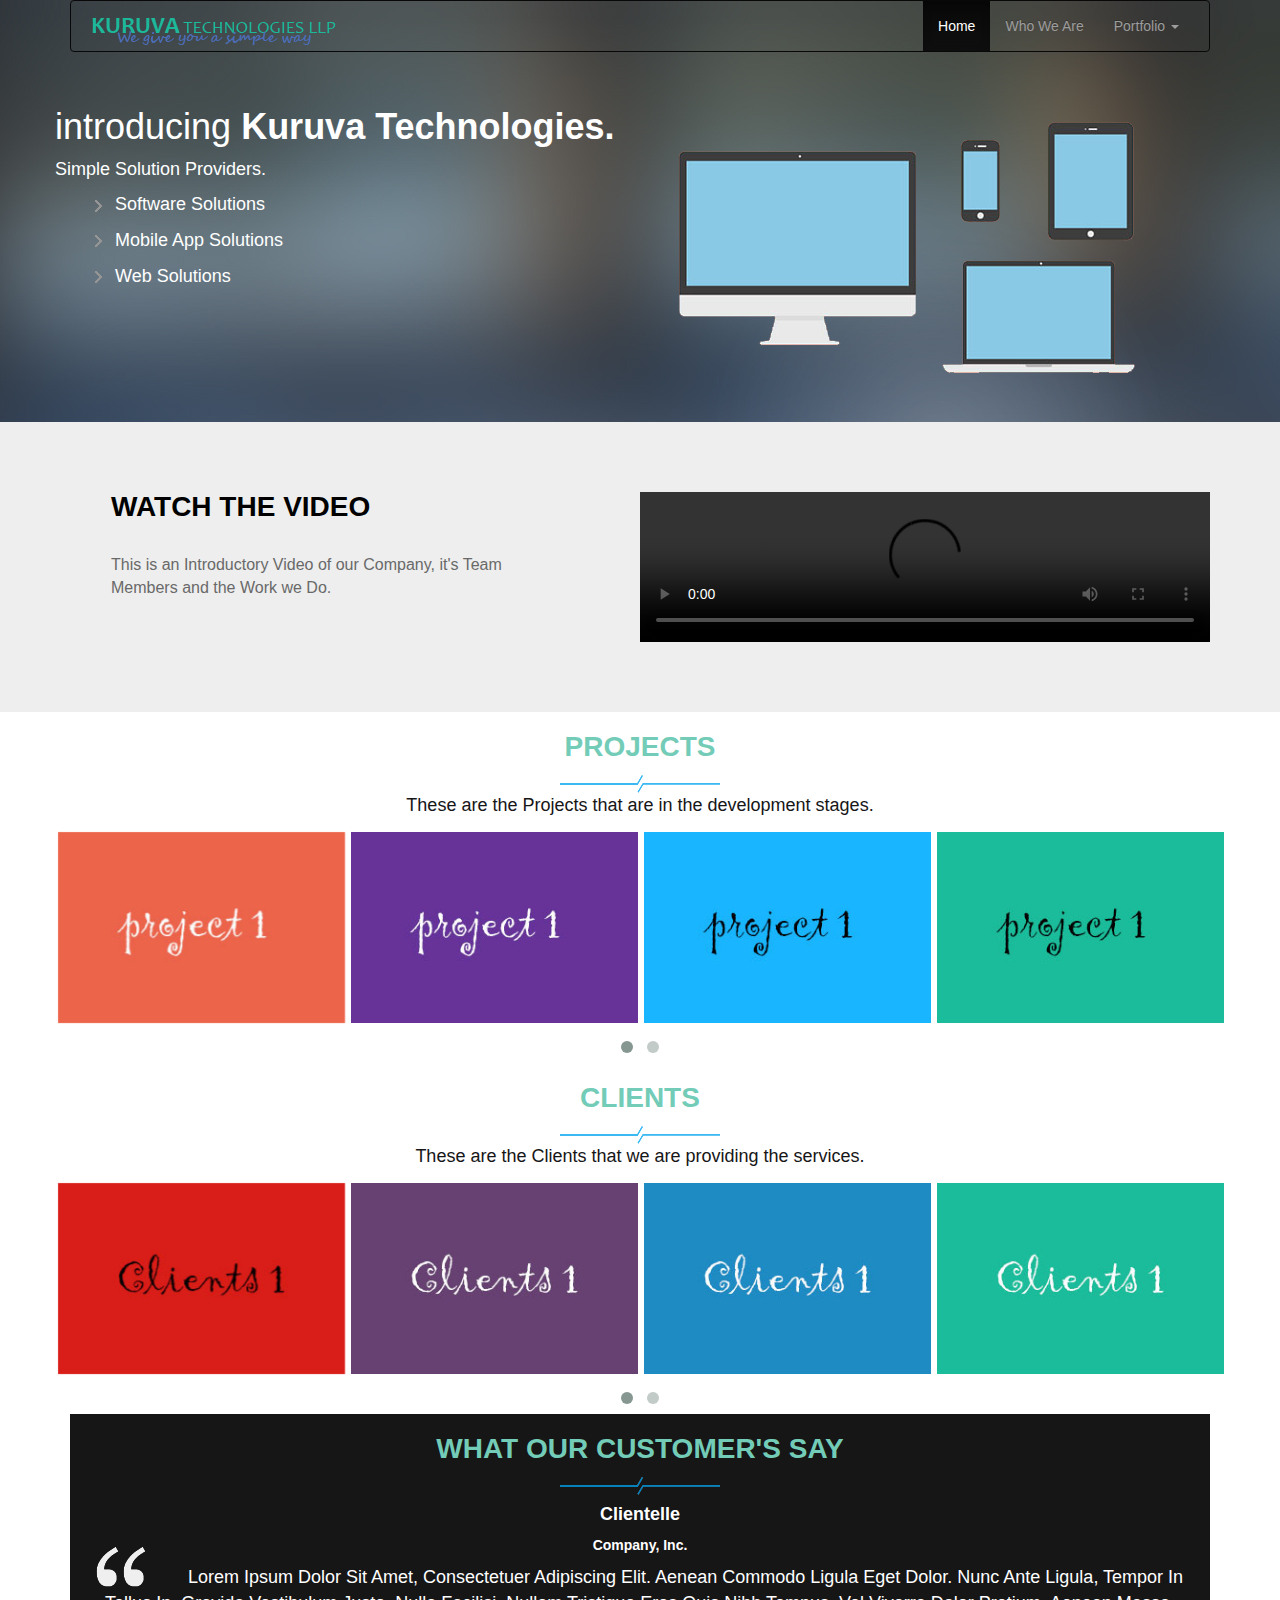
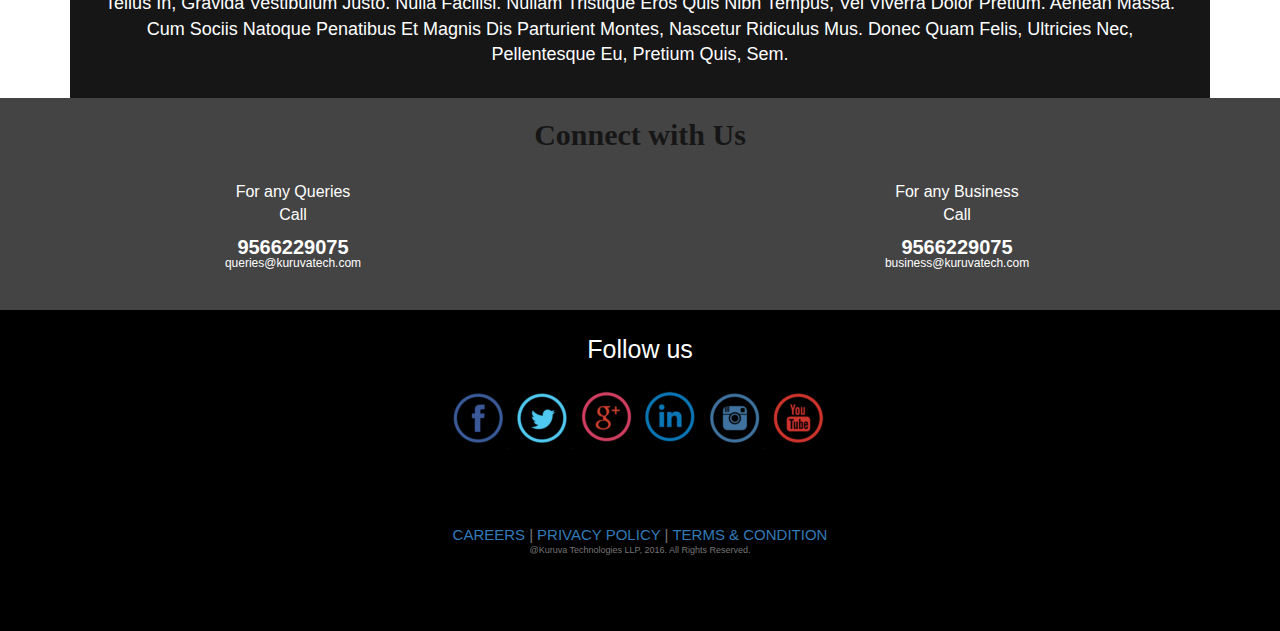
==== index.html @ 75a6018b "Introducing Kuruva Technology" ====
<!doctype html>
<html class="no-js" lang="">

<head>
    <meta charset="utf-8">
    <meta http-equiv="x-ua-compatible" content="ie=edge">
    <title>Kuruva Technologies</title>
    <meta name="description" content="">
    <meta name="viewport" content="width=device-width, initial-scale=1">

    <link rel="apple-touch-icon" href="apple-touch-icon.png">
    <!-- Place favicon.ico in the root directory -->

    <link rel="stylesheet" href="css/normalize.css">
    <link rel="stylesheet" href="css/main.css">
    <link rel="stylesheet" href="css/bootstrap.css">
    <link rel="stylesheet" href="css/bootstrap-theme.css">
    <link rel="stylesheet" href="css/owl.carousel.css">
    <link rel="stylesheet" href="css/owl.theme.css">
    <link href='https://fonts.googleapis.com/css?family=Raleway:400,500,600,700,800' rel='stylesheet' type='text/css'>
    <script src="js/vendor/modernizr-2.8.3.min.js"></script>
</head>

<body>
    <!--[if lt IE 8]>
            <p class="browserupgrade">You are using an <strong>outdated</strong> browser. Please <a href="http://browsehappy.com/">upgrade your browser</a> to improve your experience.</p>
        <![endif]-->

    <!-- Add your site or application content here -->

    <header>
        <div class="main">
            <div class="container">
                <nav class="navbar navbar-inverse">
                    <div class="container-fluid">
                        <div class="navbar-header">
                            <button type="button" class="navbar-toggle" data-toggle="collapse" data-target="#myNavbar">
                                <span class="icon-bar"></span>
                                <span class="icon-bar"></span>
                                <span class="icon-bar"></span>
                            </button>
                            <a class="navbar-brand" href="index.html" target="_self"><img src="img/Logo.png" alt="Logo" /></a>
                        </div>
                        <div class="collapse navbar-collapse" id="myNavbar">
                            <ul class="nav navbar-nav navbar-right">
                                <li class="active"><a href="index.html" target="_self">Home</a></li>
                                <li><a href="whoweare.html" target="_blank">Who We Are</a></li>
                                <li class="dropdown">
                                    <a class="dropdown-toggle" data-toggle="dropdown" href="#">Portfolio <span class="caret"></span></a>
                                    <ul class="dropdown-menu">
                                        <li><a href="sd.html" target="_parent">Software Development</a></li>
                                        <li><a href="mad.html" target="_parent">Mobile Apps Development</a></li>
                                        <li><a href="webdev.html" target="_parent">Web Development</a></li>
                                    </ul>
                                </li>
                                <!--                                <li><a href="clients.html" target="_blank">Clients</a></li>-->
                            </ul>
                        </div>
                    </div>
                </nav>
                <div class="row subintro clearfix">
                    <div class="description">
                        <h1><span>introducing</span> Kuruva Technologies.</h1>
                        <p>Simple Solution Providers.</p>
                        <div>
                            <ul class="points">
                                <li>
                                    <p><img src="img/arrow.png" alt="arro">Software Solutions</p>
                                </li>
                                <li>
                                    <p><img src="img/arrow.png" alt="arro">Mobile App Solutions</p>
                                </li>
                                <li>
                                    <p><img src="img/arrow.png" alt="arro">Web Solutions</p>
                                </li>
                            </ul>
                        </div>
                    </div>
                    <div class="pict">
                        <img src="img/Device.png" alt="one">
                    </div>
                </div>
            </div>
        </div>
    </header>

    <div class="section2">
        <div class="container">
            <div class="watch">
                <div class="note">
                    <h2>WATCH THE VIDEO</h2>
                    <p>This is an Introductory Video of our Company, it's Team Members and the Work we Do.
                    </p>
                </div>
            </div>
            <div class="vid">
                <video width="500" controls>
                    <source src="img/BATMAN%20VS%20SUPERMAN%20Teaser%20Trailer%202%20(2016).mp4" type="video/mp4"> Your browser does not support HTML5 video.
                </video>
            </div>
        </div>
    </div>

    <div class="section3">
        <div class="container">
            <div class="row team">
                <h3>PROJECTS</h3>
                <img src="img/line.png" alt="yeli">
                <p>These are the Projects that are in the development stages.
                    <div id="owl-example">
                        <div class="item"> <img src="img/pro1.jpg" /> </div>
                        <div class="item"> <img src="img/pro2.jpg" /> </div>
                        <div class="item"> <img src="img/pro3.jpg" /> </div>
                        <div class="item"> <img src="img/pro4.jpg" /> </div>
                        <div class="item"> <img src="img/pro5.jpg" /> </div>
                    </div>
            </div>
            <div class="row client">
                <h3>CLIENTS</h3>
                <img src="img/line.png" alt="yeli">
                <p>These are the Clients that we are providing the services.
                    <div id="owl-example-two">
                        <div class="items"> <img src="img/client1.jpg" /> </div>
                        <div class="items"> <img src="img/client2.jpg" /> </div>
                        <div class="items"> <img src="img/client3.jpg" /> </div>
                        <div class="items"> <img src="img/client4.jpg" /> </div>
                        <div class="items"> <img src="img/client5.jpg" /> </div>
                    </div>
            </div>
            <div class="testimonial">
                <div class="customer">
                    <h2>what our customer's say</h2>
                    <img src="img/line.png" alt="yeli">
                </div>
                <div id="query">
                    <div class="cycle-slideshow composite-example" data-cycle-fx="scrollHorz" data-cycle-slides="> div.slide" data-cycle-timeout="5000">
                        <!--                        <div class="cycle-pager"></div>-->
                        <div class="row slide">
                            <div class="guy">
                                <h5>Clientelle</h5>
                                <p>Company, inc.</p>
                            </div>
                            <div class="quote">
                                <img src="img/quote.png" alt="quot">
                                <p>Lorem ipsum dolor sit amet, consectetuer adipiscing elit. Aenean commodo ligula eget dolor. Nunc ante ligula, tempor in tellus in, gravida vestibulum justo. Nulla facilisi. Nullam tristique eros quis nibh tempus, vel viverra dolor pretium. Aenean massa. Cum sociis natoque penatibus et magnis dis parturient montes, nascetur ridiculus mus. Donec quam felis, ultricies nec, pellentesque eu, pretium quis, sem. </p>
                            </div>
                        </div>
                        <div class="row slide">
                            <div class="guy">
                                <h5>Clientelle</h5>
                                <p>Company, inc.</p>
                            </div>
                            <div class="quote">
                                <img src="img/quote.png" alt="quot">
                                <p>Lorem ipsum dolor sit amet, consectetuer adipiscing elit. Aenean commodo ligula eget dolor. Nunc ante ligula, tempor in tellus in, gravida vestibulum justo. Nulla facilisi. Nullam tristique eros quis nibh tempus, vel viverra dolor pretium. Aenean massa. Cum sociis natoque penatibus et magnis dis parturient montes, nascetur ridiculus mus. Donec quam felis, ultricies nec, pellentesque eu, pretium quis, sem. </p>
                            </div>
                        </div>
                        <div class="row slide">
                            <div class="guy">
                                <h5>Clientelle</h5>
                                <p>Company, inc.</p>
                            </div>
                            <div class="quote">
                                <img src="img/quote.png" alt="quot">
                                <p>Lorem ipsum dolor sit amet, consectetuer adipiscing elit. Aenean commodo ligula eget dolor. Nunc ante ligula, tempor in tellus in, gravida vestibulum justo. Nulla facilisi. Nullam tristique eros quis nibh tempus, vel viverra dolor pretium. Aenean massa. Cum sociis natoque penatibus et magnis dis parturient montes, nascetur ridiculus mus. Donec quam felis, ultricies nec, pellentesque eu, pretium quis, sem. </p>
                            </div>
                        </div>
                    </div>
                </div>
            </div>
        </div>
    </div>

    <div class="foot">
        <div class="container">
            <div class="heads">
                <h1>Connect with Us</h1>
            </div>
            <div class="row content">
                <div class="left">
                    <p>For any Queries
                        <br> Call
                    </p>
                    <h2>9566229075</h2>
                    <h5>queries@kuruvatech.com</h5>
                </div>
                <div class="right">
                    <p>For any Business
                        <br> Call
                    </p>
                    <h2>9566229075</h2>
                    <h5>business@kuruvatech.com</h5>
                </div>
            </div>
        </div>
    </div>

    <div class="footer">
        <div class="container">
            <div class="above">
                <div class="follow">
                    <h2>Follow us</h2>
                </div>
                <div class="socialnetwork">
                    <ul>
                        <li><a id="s8" href="https://www.facebook.com" target="_blank">Facebook</a></li>
                        <li><a id="s9" href="https://twitter.com" target="_blank">Twitter</a></li>
                        <li><a id="s10" href="https://plus.google.com" target="_blank">Google Plus</a></li>
                        <li><a id="s11" href="https://linkedin.com" target="_blank">LinkedIn</a></li>
                        <li><a id="s12" href="https://instagram.com" target="_blank">Instagram</a></li>
                        <li><a id="s13" href="https://youtube.com" target="_blank">Youtube</a></li>
                    </ul>
                </div>
            </div>
            <div class="below">
                <div class="option">
                    <ul class="line">
                        <li><a href="careers.html" target="_blank">careers</a> |</li>
                        <li><a href="privacy.html" target="_blank">Privacy Policy</a> |</li>
                        <li><a href="terms.html" target="_blank">terms &amp; condition</li>
                            </ul>      
                        </div>
                        <div class="copyright">
                            <h6>@Kuruva Technologies LLP, 2016. All Rights Reserved.</h6>
                        </div>
                    </div>
                </div>
            </div>
    



    <script src="https://ajax.googleapis.com/ajax/libs/jquery/1.11.3/jquery.min.js"></script>
    <script>
        window.jQuery || document.write('<script src="js/vendor/jquery-1.11.3.min.js"><\/script>')
    </script>
    <script src="js/plugins.js"></script>
    <script src="js/main.js"></script>
    <script src="js/jquery.cycle2.min.js"></script>
    <script src="js/bootstrap.js"></script>
    <script src="js/owl.carousel.js"></script>
    <script src="js/jquery.meanmenu.js"></script>
    <script src="js/jquery.meanmenu.min.js"></script>

    <script>
        $(document).ready(function () {

            $("#owl-example").owlCarousel({
                autoPlay: 3000, //Set AutoPlay to 3 seconds
                items: 4,
                itemsDesktop: [1245, 4],
                itemsDesktopSmall: [979, 3]
            });

        });
    </script>
    
    <script>
        $(document).ready(function () {

            $("#owl-example-two").owlCarousel({
                autoPlay: 3000, //Set AutoPlay to 3 seconds
                items: 4,
                itemsDesktop: [1245, 4],
                itemsDesktopSmall: [979, 3]
            });

        });
    </script>    

    <script>
        jQuery(document).ready(function () {
            jQuery('nav').meanmenu();
        });
    </script>


    <!-- Google Analytics: change UA-XXXXX-X to be your site's ID. -->
    <script>
        (function (b, o, i, l, e, r) {
            b.GoogleAnalyticsObject = l;
            b[l] || (b[l] =
                function () {
                    (b[l].q = b[l].q || []).push(arguments)
                });
            b[l].l = +new Date;
            e = o.createElement(i);
            r = o.getElementsByTagName(i)[0];
            e.src = 'https://www.google-analytics.com/analytics.js';
            r.parentNode.insertBefore(e, r)
        }(window, document, 'script', 'ga'));
        ga('create', 'UA-XXXXX-X', 'auto');
        ga('send', 'pageview');
    </script>
</body>

</html>
---- css/main.css ----
/*! HTML5 Boilerplate v5.2.0 | MIT License | https://html5boilerplate.com/ */


/*
 * What follows is the result of much research on cross-browser styling.
 * Credit left inline and big thanks to Nicolas Gallagher, Jonathan Neal,
 * Kroc Camen, and the H5BP dev community and team.
 */


/* ==========================================================================
   Base styles: opinionated defaults
   ========================================================================== */

html {
    color: #222;
    font-size: 1em;
    line-height: 1.4;
}


/*
 * Remove text-shadow in selection highlight:
 * https://twitter.com/miketaylr/status/12228805301
 *
 * These selection rule sets have to be separate.
 * Customize the background color to match your design.
 */

::-moz-selection {
    background: #b3d4fc;
    text-shadow: none;
}

::selection {
    background: #b3d4fc;
    text-shadow: none;
}


/*
 * A better looking default horizontal rule
 */

hr {
    display: block;
    height: 1px;
    border: 0;
    border-top: 1px solid #ccc;
    margin: 1em 0;
    padding: 0;
}


/*
 * Remove the gap between audio, canvas, iframes,
 * images, videos and the bottom of their containers:
 * https://github.com/h5bp/html5-boilerplate/issues/440
 */

audio,
canvas,
iframe,
img,
svg,
video {
    vertical-align: middle;
}


/*
 * Remove default fieldset styles.
 */

fieldset {
    border: 0;
    margin: 0;
    padding: 0;
}


/*
 * Allow only vertical resizing of textareas.
 */

textarea {
    resize: vertical;
}


/* ==========================================================================
   Browser Upgrade Prompt
   ========================================================================== */

.browserupgrade {
    margin: 0.2em 0;
    background: #ccc;
    color: #000;
    padding: 0.2em 0;
}


/* ==========================================================================
   Author's custom styles
   ========================================================================== */

body {
    width: 100%;
    margin: 0 auto;
    font-family: 'Raleway', sans-serif;
    line-height: 1.4;
}

img {
    max-width: 100%;
}

.main {
    width: 100%;
    min-height: 100%;
    float: left;
    clear: both;
    background: url('../img/header-background.jpg');
}

.navbar-inverse {
    background: none !important;
}

.subintro {
    width: 100%;
    float: left;
    clear: both;
    margin: 15px auto;
}

.description {
    width: 50%;
    margin: 0px auto;
    float: left;
    text-align: left;
}

.description h1 {
    color: white;
    font-weight: 700;
}

.description h1 span {
    font-weight: 100;
}

.description p {
    color: white;
    font-size: 18px;
    font-weight: 500;
}

.points {
    list-style-type: none;
    display: block;
}

.points li p {
    font-size: 18px;
    color: white;
}

.points li img {
    font-size: 16px;
    color: #969596;
    margin-right: 13px;
}

.pict {
    margin: 0px auto;
    width: 50%;
    float: left;
    text-align: center;
}

.section2 {
    width: 100%;
    margin: 0 auto;
    background: #eeeeee;
    clear: both;
    float: left;
}

.watch {
    width: 50%;
    margin: 70px auto;
    float: left;
    clear: both;
}

.watch .class {
    width: auto;
    margin: 0 auto;
}

.watch .class .note {
    width: 50%;
    margin: 0 auto;
    float: left;
    text-transform: capitalize;
    text-align: justify;
}

.watch .note h2 {
    font-size: 28px;
    font-weight: 700;
    color: black;
    margin: 0 41px;
}

.watch .note p {
    font-size: 16px;
    font-weight: 400;
    color: dimgray;
    margin: 31px 100px 0 41px;
}

.vid video {
    width: 50%;
    margin-top: 70px;
    margin-bottom: 70px;
    float: right;
}

.social {
    margin: 10px auto;
}

.social h4 {
    text-align: center;
    margin-top: 20px;
    font-weight: 600;
}

.sociallist li {
    display: inline-block;
    margin: 0 auto;
    vertical-align: top;
}

.sociallist li a {
    display: block;
    width: 50px;
    height: 60px;
    border: 0px;
    text-indent: -1000em;
    background: url("../img/social.png") no-repeat center;
}

#s1 {
    background-position: -37px 0px;
}

#s2 {
    background-position: -97px 0px;
}

#s3 {
    background-position: -186px -57px;
}

#s4 {
    background-position: -127px -57px;
}

#s5 {
    background-position: -156px 0px;
}

#s6 {
    background-position: -216px 0px;
}

#s7 {
    background-position: -246px -57px;
}

.section3 {
    width: 100%;
    margin: 0 auto;
    background: #ffffff;
    clear: both;
    float: left;
}

.team {
    text-align: center;
    margin: 0px auto;
    clear: both;
}

.team h3 {
    font-size: 28px;
    font-weight: 700;
    color: #73ccb7;
    text-transform: uppercase;
}

.team img {
    width: auto;
    margin: 0 auto;
}

.team p {
    font-size: 18px;
    font-weight: 500;
    color: #161617;
}

.client {
    text-align: center;
    margin: 0px auto;
    clear: both;
}

.client h3 {
    font-size: 28px;
    font-weight: 700;
    color: #73ccb7;
    text-transform: uppercase;
}

.client img {
    width: auto;
    margin: 0 auto;
}

.client p {
    font-size: 18px;
    font-weight: 500;
    color: #161617;
}

#owl-example .item {
    margin: 3px;
}

#owl-example .item img {
    display: block;
    width: 100%;
    height: auto;
}

#owl-example-two .items {
    margin: 3px;
}

#owl-example-two .items img {
    display: block;
    width: 100%;
    height: auto;
}

.testimonial {
    text-align: center;
    margin: 0px auto;
    background: #161617;
    clear: both;
    width: 100%;
    float: left;
}

.testimonial .customer h2 {
    font-size: 28px;
    font-weight: 700;
    color: #73ccb7;
    text-transform: uppercase;
}

.testimonial .customer img {
    width: auto;
    margin: 0 auto;
}

#query {
    width: 100%;
    margin: 0px auto 30px;
}

#query .slide .guy {
    width: auto;
    margin: 0 auto;
}

#query .guy h5 {
    color: white;
    font-size: 18px;
    font-weight: 800;
    color: #ffffff;
    text-transform: capitalize;
}

#query .guy p {
    font-size: 14px;
    font-weight: 600;
    color: #ffffff;
    text-transform: capitalize;
}

#query .guy img {
    width: auto;
    margin: 0 auto;
}

#query .slide .quote {
    margin: 0px auto;
    text-align: center;
}

#query .quote img {
    width: auto;
    margin: -18px 41px;
    float: left;
}

#query .quote p {
    margin: 0 41px;
    font-size: 18px;
    font-weight: 500;
    color: #ffffff;
    text-transform: capitalize;
}

#query .cycle-pager span {
    font-size: 58px;
    display: inline-block;
    color: green;
    border-radius: 50%;
}

#query .cycle-pager span.cycle-pager-active {
    color: #ff8201;
}

.foot {
    width: 100%;
    background: #444444;
    clear: both;
    float: left;
}

.heads {
    width: 100%;
    margin: 0px auto;
    text-align: center;
    clear: both;
}

.heads h1 {
    font-family: 'Bree Serif', serif;
    color: #161617;
    font-size: 30px;
    font-weight: 700;
}

.content {
    width: 100%;
    margin: 10px auto;
    float: left;
}

.left {
    width: 40%;
    float: left;
    margin: 10px 10px 20px 10px;
    text-align: center;
}

.left p {
    color: white;
    font-size: 16px;
    font-weight: 300;
}

.left h2 {
    color: white;
    font-size: 20px;
    font-weight: 700;
    line-height: 0px;
}

.left h5 {
    color: white;
    font-size: 12px;
    font-weight: 300;
}

.right {
    width: 40%;
    float: right;
    margin: 10px 10px 20px 10px;
    text-align: center;
}

.right p {
    color: white;
    font-size: 16px;
    font-weight: 300;
}

.right h2 {
    color: white;
    font-size: 20px;
    font-weight: 700;
    line-height: 0px;
}

.right h5 {
    color: white;
    font-size: 12px;
    font-weight: 300;
}

.footer {
    width: 100%;
    background: black;
    clear: both;
    float: left;
}

.above {
    width: 100%;
    clear: both;
    margin: 0 auto;
    clear: both;
}

.follow {
    width: 100%;
    margin: 26px auto;
    text-align: center;
    clear: both;
}

.follow h2 {
    font-family: 'Lato', sans-serif;
    color: white;
    font-size: 25px;
    font-weight: 300;
}

.socialnetwork {
    width: 100%;
    margin: 23px 3px;
    text-align: center;
    clear: both;
}

.socialnetwork ul {
    padding: 0px;
}

.socialnetwork li {
    list-style-type: none;
    display: inline-block;
}

.socialnetwork li a {
    display: block;
    width: 60px;
    text-indent: -1000em;
    height: 60px;
    background: url(../img/socials.png) no-repeat center;
}

#s8 {
    background-position: -37px 0px;
}

#s9 {
    background-position: -97px 0px;
}

#s10 {
    background-position: -186px -57px;
}

#s11 {
    background-position: -127px -57px;
}

#s12 {
    background-position: -156px 0px;
}

#s13 {
    background-position: -216px 0px;
}

.below {
    width: 100%;
    clear: both;
    margin: 75px auto;
    clear: both;
}

.option .line {
    width: 100%;
    margin: 0 auto;
    padding: 0px 0px;
    float: left;
    list-style-type: none;
    text-transform: uppercase;
    text-align: center;
}

.line li {
    display: inline-block;
    font-family: 'Lato', sans-serif;
    color: #767575;
    font-size: 15px;
    font-weight: 400;
}

.line li a {
    text-decoration: none;
}

.copyright {
    width: 100%;
    clear: both;
    margin: 25px auto 12px;
    text-align: center;
    clear: both;
}

.copyright h6 {
    color: #767575;
    font-size: 9px;
    font-weight: 400;
}

.sectioneight {
    margin: 20px auto;
    clear: both;
}

.teamabout {
    width: 100%;
    float: left;
    clear: both;
    padding: 6px;
    -webkit-box-sizing: border-box;
    -moz-box-sizing: border-box;
    -o-box-sizing: border-box;
    box-sizing: border-box;
    border: 1px solid #3A539B;
    margin: 10px auto;
    border-radius: 6px;
}

.teambanner {
    padding: 20px;
    clear: both;
    width: 100%;
    float: left;
}

.teambanner img {
    width: 100%;
    max-height: 400px;
}

.aboutkhaana {
    margin: 0px auto;
    padding: 10px;
}

.aboutkhaana h3 {
    text-align: center;
    font-weight: 700;
    background: url('../img/underline.png') no-repeat scroll center 28px;
    padding-bottom: 20px;
}

.aboutkhaana p {
    font-weight: normal;
    font-size: 18px;
/*    text-align: center;*/
}

.aboutus {
    margin: 0px auto;
    padding: 10px;
}

.aboutus h3 {
    text-align: center;
    font-weight: 700;
    margin: 0px auto;
    background: url('../img/underlines.png') no-repeat scroll center 28px;
    padding-bottom: 20px;
}

.aboutus p {
    font-weight: normal;
    font-size: 18px;
/*    text-align: center;*/
}

.teamimg {
    margin: 10px auto;
}

.teamimg .teamcolor {
    color: #049372;
    font-size: 20px;
    text-align: center;
}

.teamlists {
    margin: 0px auto;
    padding: 20px;
}

.teamli { 
    padding: 0px;
}

.teamli li {
    width: 33%;
    display: inline-block;
    text-align: center;
    margin: 10px auto;
}

.teamli li img {
    text-align: center;
    width: auto;
    border-radius: 5px;
}

.teamli li h5 {
    text-align: center;
    font-size: 18px;
    font-weight: 500;
    margin: 5px auto;
}

.teamli li p {
    color: #049372;
    font-size: 14px;
    text-align: center;
    margin: 0px auto;
}

.teamdesc {
    text-align: center;
    width: 500px;
    height: auto;
}

.teamdesc h6 {
    text-align: center;
}

.sectionnine {
    margin: 20px auto;
    clear: both;
}

.techpart {
    margin: 0px auto;
    padding: 20px;
}

.techlist {
    padding: 0;
}

.techlist li {
    border: 1px solid #D24D57;
    width: 33%;
    height: 500px;
    display: inline-block;
    vertical-align: top;
    clear: both;
}

.techlist li .techpartlist {
    padding: 5px;
}

.techlist li .techpartlist .techhead {
    background: #4183D7;
    text-align: center;
    width: 100%;
    float: left;
}

.techlist li .techpartlist .techhead h4 {
    color: #ffffff;
    font-weight: 500;
}

.techlist li .techpartlist .techbody img {
    width: 100%;
    margin: 10px auto;
    float: left;
}

.techlist li .techpartlist .techtail {
    text-align: center;
    margin: 5px;
}

.techlist li .techpartlist .techtail p {
    font-size: 14px;
}

.techlist li .techpartlist .techtail a {
    border: 1px solid #E87E04;
    padding: 3px;
    text-align: center;
}

.techlist li .techpartlist .techtail a .buttn {
    background: none;
    border: 0 none;
}

.sectioneleven {
    margin: 20px auto;
    min-height: 800px;
    clear: both;
}

.career {
    margin: 10px auto;
    padding: 20px;
    clear: both;
}

.carhead {
    margin: 10px auto;
}

.carhead h3 {
    font-weight: 500;
    color: #26C281;
    border-bottom: 2px solid #26C281;
}

.carbody {
    margin: 20px auto;
}

.carbody p {
    font-size: 16px;
    font-family: 'Ubuntu Condensed', sans-serif;
}

.cartail {
    margin: 10px auto;
}

.cartail p {
    font-weight: 500;
}

.sectionfourteen {
    margin: 20px auto;
    clear: both;
}

.privacy {
    margin: 10px auto;
}

.privacy h2 {
    font-weight: 500;
    color: #26C281;
    border-bottom: 2px solid #26C281;
}

.privacy h4 {
    font-weight: 600;
    color: #3A539B;
}

.privacy .para {
    font-weight: 500;
    font-size: 18px;
}

.privacy .para a {
    font-weight: 500;
    font-size: 18px;
}

.sectionfifteen {
    margin: 20px auto;
    clear: both;
}

.terms {
    margin: 10px auto;
}

.terms h2 {
    font-weight: 500;
    color: #26C281;
    border-bottom: 2px solid #26C281;
}

.terms h4 {
    font-weight: 600;
    color: #3A539B;
}

/*
@media only screen and (min-width:320px) {
    
}

@media only screen and (min-width:360px) {
    
}

@media only screen and (min-width:380px) {
    
}

@media only screen and (min-width:420px) {
    
}

@media only screen and (min-width:460px) {
    
}

@media only screen and (min-width:500px) {
    
}

@media only screen and (min-width:624px) {
    
}

@media only screen and (min-width:767px) {
    
}

@media only screen and (min-width:768px) {
    
}

@media only screen and (min-width:800px) {
    
}

@media only screen and (min-width:980px) {
    
}

@media only screen and (min-width:1024px) {
    
}

@media only screen and (min-width:1200px) {
    
}
*/
    

/* ==========================================================================
   Helper classes
   ========================================================================== */


/*
 * Hide visually and from screen readers:
 */

.hidden {
    display: none !important;
}


/*
 * Hide only visually, but have it available for screen readers:
 * http://snook.ca/archives/html_and_css/hiding-content-for-accessibility
 */

.visuallyhidden {
    border: 0;
    clip: rect(0 0 0 0);
    height: 1px;
    margin: -1px;
    overflow: hidden;
    padding: 0;
    position: absolute;
    width: 1px;
}


/*
 * Extends the .visuallyhidden class to allow the element
 * to be focusable when navigated to via the keyboard:
 * https://www.drupal.org/node/897638
 */

.visuallyhidden.focusable:active,
.visuallyhidden.focusable:focus {
    clip: auto;
    height: auto;
    margin: 0;
    overflow: visible;
    position: static;
    width: auto;
}


/*
 * Hide visually and from screen readers, but maintain layout
 */

.invisible {
    visibility: hidden;
}


/*
 * Clearfix: contain floats
 *
 * For modern browsers
 * 1. The space content is one way to avoid an Opera bug when the
 *    `contenteditable` attribute is included anywhere else in the document.
 *    Otherwise it causes space to appear at the top and bottom of elements
 *    that receive the `clearfix` class.
 * 2. The use of `table` rather than `block` is only necessary if using
 *    `:before` to contain the top-margins of child elements.
 */

.clearfix:before,
.clearfix:after {
    content: " ";
    /* 1 */
    display: table;
    /* 2 */
}

.clearfix:after {
    clear: both;
}


/* ==========================================================================
   EXAMPLE Media Queries for Responsive Design.
   These examples override the primary ('mobile first') styles.
   Modify as content requires.
   ========================================================================== */

@media only screen and (min-width: 35em) {
    /* Style adjustments for viewports that meet the condition */
}

@media print,
(-webkit-min-device-pixel-ratio: 1.25),
(min-resolution: 1.25dppx),
(min-resolution: 120dpi) {
    /* Style adjustments for high resolution devices */
}


/* ==========================================================================
   Print styles.
   Inlined to avoid the additional HTTP request:
   http://www.phpied.com/delay-loading-your-print-css/
   ========================================================================== */

@media print {
    *,
    *:before,
    *:after {
        background: transparent !important;
        color: #000 !important;
        /* Black prints faster:
                                   http://www.sanbeiji.com/archives/953 */
        box-shadow: none !important;
        text-shadow: none !important;
    }
    a,
    a:visited {
        text-decoration: underline;
    }
    a[href]:after {
        content: " (" attr(href) ")";
    }
    abbr[title]:after {
        content: " (" attr(title) ")";
    }
    /*
     * Don't show links that are fragment identifiers,
     * or use the `javascript:` pseudo protocol
     */
    a[href^="#"]:after,
    a[href^="javascript:"]:after {
        content: "";
    }
    pre,
    blockquote {
        border: 1px solid #999;
        page-break-inside: avoid;
    }
    /*
     * Printing Tables:
     * http://css-discuss.incutio.com/wiki/Printing_Tables
     */
    thead {
        display: table-header-group;
    }
    tr,
    img {
        page-break-inside: avoid;
    }
    img {
        max-width: 100% !important;
    }
    p,
    h2,
    h3 {
        orphans: 3;
        widows: 3;
    }
    h2,
    h3 {
        page-break-after: avoid;
    }
}
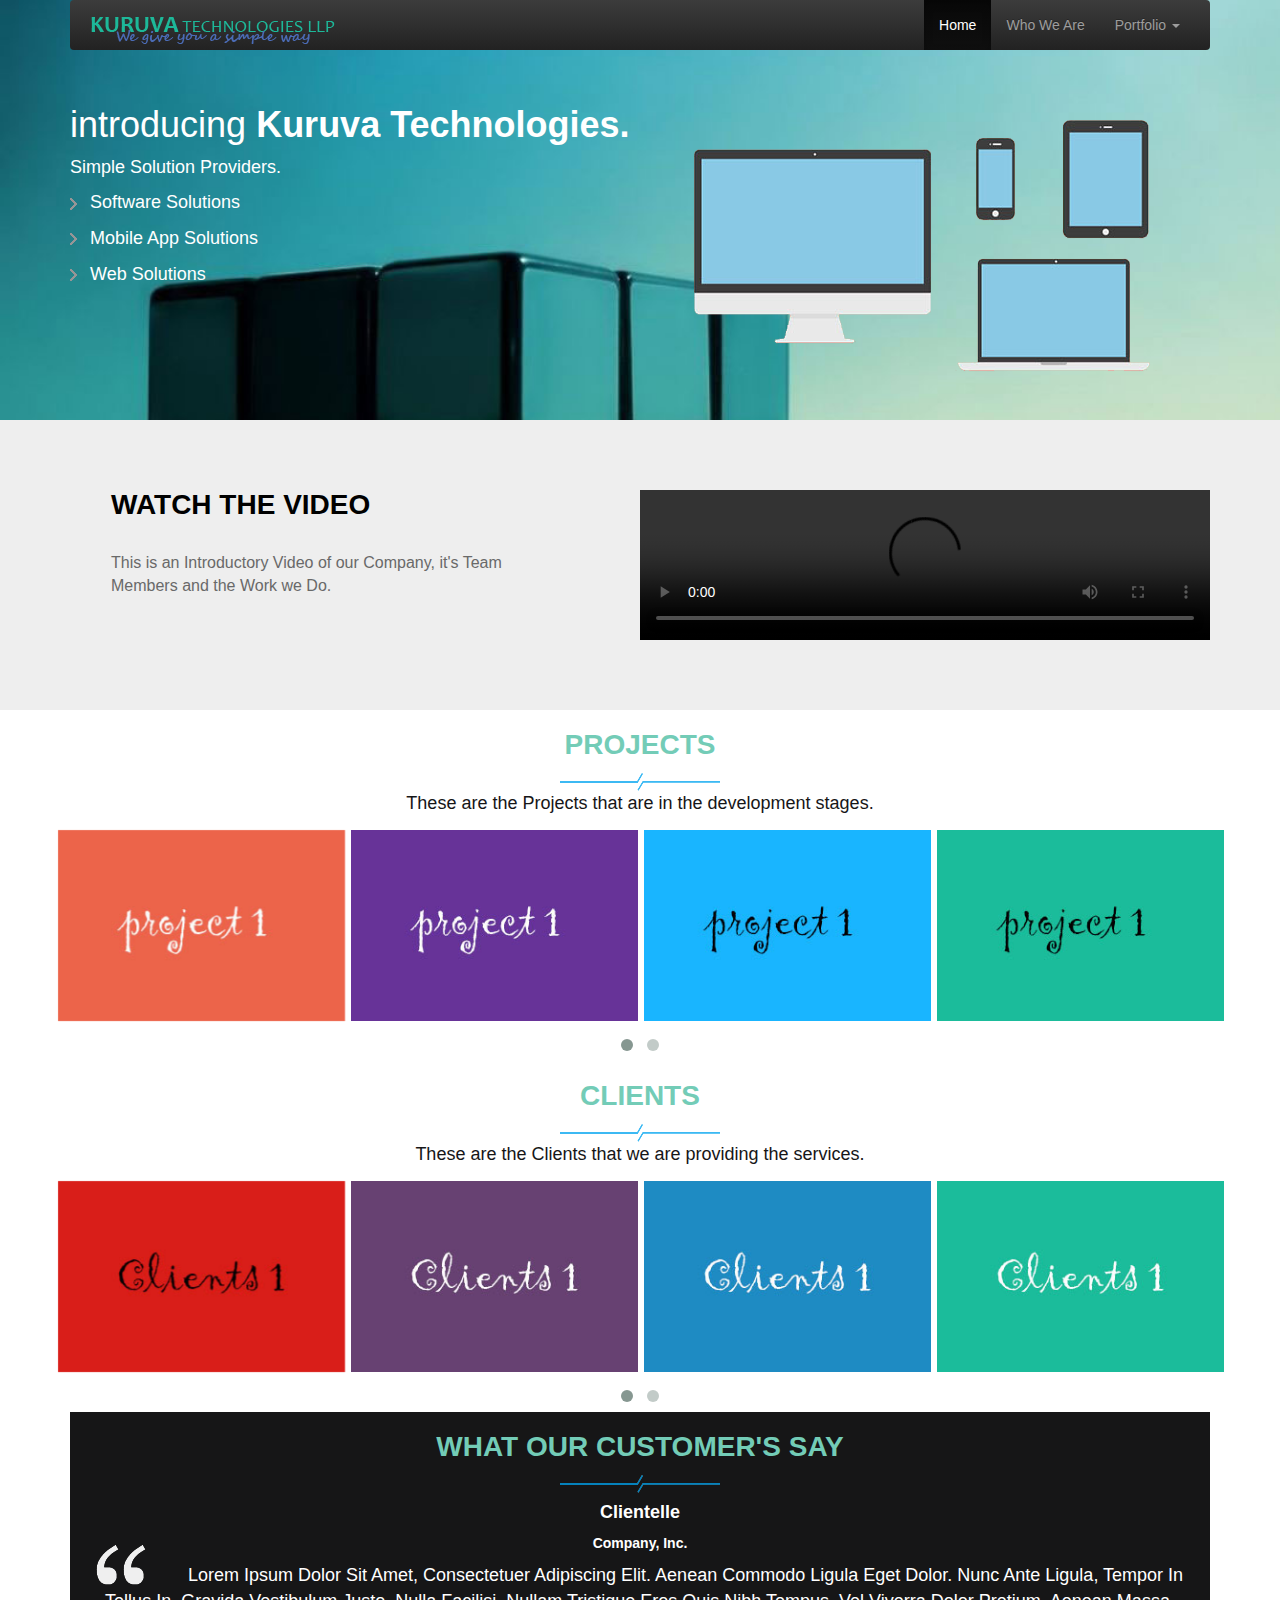
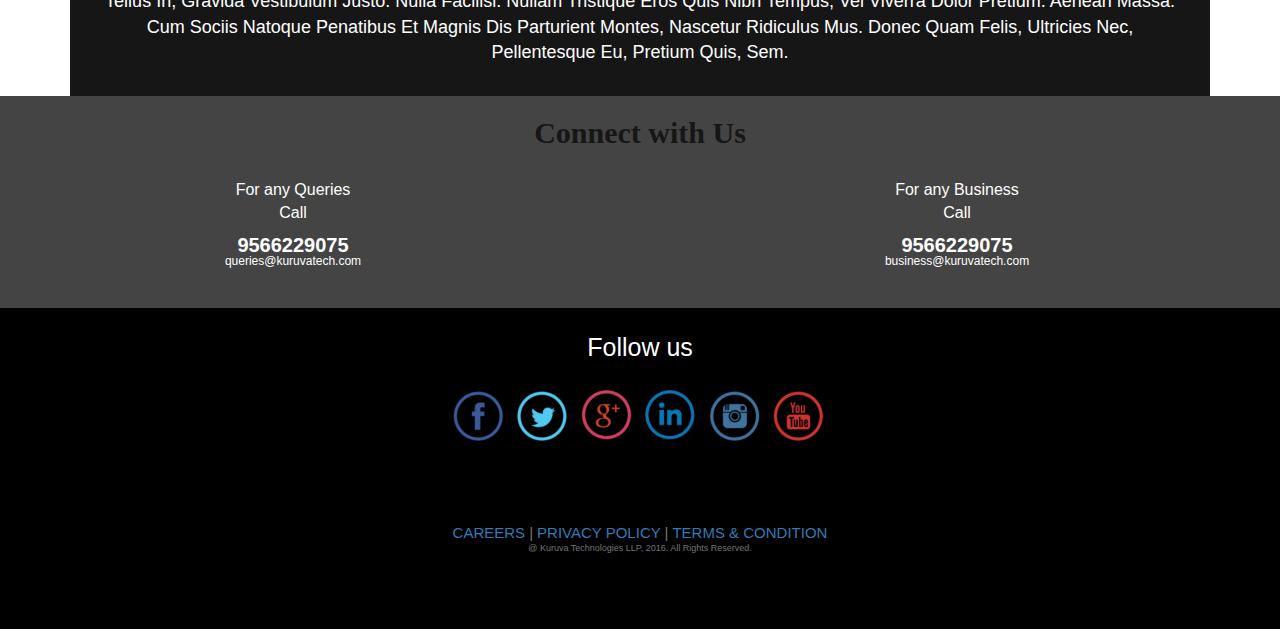
==== commit aa39a599: "Responsiveness" ====
--- a/index.html
+++ b/index.html
@@ -17,6 +17,7 @@
     <link rel="stylesheet" href="css/bootstrap-theme.css">
     <link rel="stylesheet" href="css/owl.carousel.css">
     <link rel="stylesheet" href="css/owl.theme.css">
+    <link rel="stylesheet" href="css/jquery.fancybox.css">
     <link href='https://fonts.googleapis.com/css?family=Raleway:400,500,600,700,800' rel='stylesheet' type='text/css'>
     <script src="js/vendor/modernizr-2.8.3.min.js"></script>
 </head>
@@ -58,7 +59,7 @@
                         </div>
                     </div>
                 </nav>
-                <div class="row subintro clearfix">
+                <div class="subintro clearfix">
                     <div class="description">
                         <h1><span>introducing</span> Kuruva Technologies.</h1>
                         <p>Simple Solution Providers.</p>
@@ -108,11 +109,51 @@
                 <img src="img/line.png" alt="yeli">
                 <p>These are the Projects that are in the development stages.
                     <div id="owl-example">
-                        <div class="item"> <img src="img/pro1.jpg" /> </div>
-                        <div class="item"> <img src="img/pro2.jpg" /> </div>
-                        <div class="item"> <img src="img/pro3.jpg" /> </div>
-                        <div class="item"> <img src="img/pro4.jpg" /> </div>
-                        <div class="item"> <img src="img/pro5.jpg" /> </div>
+                        <div class="item">
+                            <a id="inline" href="#f"><img src="img/pro1.jpg" /></a>
+                            <div style="display:none">
+                                <div id="f" class="teamdesc">
+                                    <img src="img/pro1.jpg" />
+                                    <h6>Lorem Ipsum is simply dummy text of the printing and typesetting industry. Lorem Ipsum has been the industry's standard dummy text ever since the 1500s, when an unknown printer took a galley of type and scrambled it to make a type specimen book.</h6>
+                                </div>
+                            </div>
+                        </div>
+                        <div class="item">
+                            <a id="inline" href="#g"><img src="img/pro2.jpg" /></a>
+                            <div style="display:none">
+                                <div id="g" class="teamdesc">
+                                    <img src="img/pro2.jpg" />
+                                    <h6>Lorem Ipsum is simply dummy text of the printing and typesetting industry. Lorem Ipsum has been the industry's standard dummy text ever since the 1500s, when an unknown printer took a galley of type and scrambled it to make a type specimen book.</h6>
+                                </div>
+                            </div>
+                        </div>
+                        <div class="item">
+                            <a id="inline" href="#h"><img src="img/pro3.jpg" /></a>
+                            <div style="display:none">
+                                <div id="h" class="teamdesc">
+                                    <img src="img/pro3.jpg" />
+                                    <h6>Lorem Ipsum is simply dummy text of the printing and typesetting industry. Lorem Ipsum has been the industry's standard dummy text ever since the 1500s, when an unknown printer took a galley of type and scrambled it to make a type specimen book.</h6>
+                                </div>
+                            </div>
+                        </div>
+                        <div class="item">
+                            <a id="inline" href="#i"><img src="img/pro4.jpg" /></a>
+                            <div style="display:none">
+                                <div id="i" class="teamdesc">
+                                    <img src="img/pro4.jpg" />
+                                    <h6>Lorem Ipsum is simply dummy text of the printing and typesetting industry. Lorem Ipsum has been the industry's standard dummy text ever since the 1500s, when an unknown printer took a galley of type and scrambled it to make a type specimen book.</h6>
+                                </div>
+                            </div>
+                        </div>
+                        <div class="item">
+                            <a id="inline" href="#j"><img src="img/pro5.jpg" /></a>
+                            <div style="display:none">
+                                <div id="j" class="teamdesc">
+                                    <img src="img/pro5.jpg" />
+                                    <h6>Lorem Ipsum is simply dummy text of the printing and typesetting industry. Lorem Ipsum has been the industry's standard dummy text ever since the 1500s, when an unknown printer took a galley of type and scrambled it to make a type specimen book.</h6>
+                                </div>
+                            </div>
+                        </div>
                     </div>
             </div>
             <div class="row client">
@@ -120,11 +161,51 @@
                 <img src="img/line.png" alt="yeli">
                 <p>These are the Clients that we are providing the services.
                     <div id="owl-example-two">
-                        <div class="items"> <img src="img/client1.jpg" /> </div>
-                        <div class="items"> <img src="img/client2.jpg" /> </div>
-                        <div class="items"> <img src="img/client3.jpg" /> </div>
-                        <div class="items"> <img src="img/client4.jpg" /> </div>
-                        <div class="items"> <img src="img/client5.jpg" /> </div>
+                        <div class="items">
+                            <a id="inline" href="#a"><img src="img/client1.jpg" /></a>
+                            <div style="display:none">
+                                <div id="a" class="teamdesc">
+                                    <img src="img/client1.jpg" />
+                                    <h6>Lorem Ipsum is simply dummy text of the printing and typesetting industry. Lorem Ipsum has been the industry's standard dummy text ever since the 1500s, when an unknown printer took a galley of type and scrambled it to make a type specimen book.</h6>
+                                </div>
+                            </div>
+                        </div>
+                        <div class="items">
+                            <a id="inline" href="#b"><img src="img/client2.jpg" /></a>
+                            <div style="display:none">
+                                <div id="b" class="teamdesc">
+                                    <img src="img/client2.jpg" />
+                                    <h6>Lorem Ipsum is simply dummy text of the printing and typesetting industry. Lorem Ipsum has been the industry's standard dummy text ever since the 1500s, when an unknown printer took a galley of type and scrambled it to make a type specimen book.</h6>
+                                </div>
+                            </div>
+                        </div>
+                        <div class="items">
+                            <a id="inline" href="#c"><img src="img/client3.jpg" /></a>
+                            <div style="display:none">
+                                <div id="c" class="teamdesc">
+                                    <img src="img/client3.jpg" />
+                                    <h6>Lorem Ipsum is simply dummy text of the printing and typesetting industry. Lorem Ipsum has been the industry's standard dummy text ever since the 1500s, when an unknown printer took a galley of type and scrambled it to make a type specimen book.</h6>
+                                </div>
+                            </div>
+                        </div>
+                        <div class="items">
+                            <a id="inline" href="#d"><img src="img/client4.jpg" /></a>
+                            <div style="display:none">
+                                <div id="d" class="teamdesc">
+                                    <img src="img/client4.jpg" />
+                                    <h6>Lorem Ipsum is simply dummy text of the printing and typesetting industry. Lorem Ipsum has been the industry's standard dummy text ever since the 1500s, when an unknown printer took a galley of type and scrambled it to make a type specimen book.</h6>
+                                </div>
+                            </div>
+                        </div>
+                        <div class="items">
+                            <a id="inline" href="#e"><img src="img/client5.jpg" /></a>
+                            <div style="display:none">
+                                <div id="e" class="teamdesc">
+                                    <img src="img/client5.jpg" />
+                                    <h6>Lorem Ipsum is simply dummy text of the printing and typesetting industry. Lorem Ipsum has been the industry's standard dummy text ever since the 1500s, when an unknown printer took a galley of type and scrambled it to make a type specimen book.</h6>
+                                </div>
+                            </div>
+                        </div>
                     </div>
             </div>
             <div class="testimonial">
@@ -217,16 +298,16 @@
                     <ul class="line">
                         <li><a href="careers.html" target="_blank">careers</a> |</li>
                         <li><a href="privacy.html" target="_blank">Privacy Policy</a> |</li>
-                        <li><a href="terms.html" target="_blank">terms &amp; condition</li>
-                            </ul>      
-                        </div>
-                        <div class="copyright">
-                            <h6>@Kuruva Technologies LLP, 2016. All Rights Reserved.</h6>
-                        </div>
-                    </div>
-                </div>
-            </div>
-    
+                        <li><a href="terms.html" target="_blank">terms &amp; condition</a></li>
+                    </ul>
+                </div>
+                <div class="copyright">
+                    <h6>@ Kuruva Technologies LLP, 2016. All Rights Reserved.</h6>
+                </div>
+            </div>
+        </div>
+    </div>
+
 
 
 
@@ -239,8 +320,15 @@
     <script src="js/jquery.cycle2.min.js"></script>
     <script src="js/bootstrap.js"></script>
     <script src="js/owl.carousel.js"></script>
-    <script src="js/jquery.meanmenu.js"></script>
-    <script src="js/jquery.meanmenu.min.js"></script>
+    <script src="js/jquery.fancybox.pack.js"></script>
+
+    <script>
+        $(document).ready(function (e) {
+            $("a#inline").fancybox({
+                'hideOnContentClick': true
+            });
+        });
+    </script>
 
     <script>
         $(document).ready(function () {
@@ -254,7 +342,7 @@
 
         });
     </script>
-    
+
     <script>
         $(document).ready(function () {
 
@@ -265,12 +353,6 @@
                 itemsDesktopSmall: [979, 3]
             });
 
-        });
-    </script>    
-
-    <script>
-        jQuery(document).ready(function () {
-            jQuery('nav').meanmenu();
         });
     </script>
 
--- a/css/main.css
+++ b/css/main.css
@@ -105,27 +105,57 @@
    ========================================================================== */
 
 body {
-    width: 100%;
-    margin: 0 auto;
+    background: rgba(236, 240, 241, 1);
     font-family: 'Raleway', sans-serif;
+    font-weight: normal;
+    font-size: 16px;
+    color: #161617;
     line-height: 1.4;
+    -webkit-box-sizing: border-box;
+    -moz-box-sizing: border-box;
+    -o-box-sizing: border-box;
+    box-sizing: border-box;
+}
+
+*,
+*::before,
+*::after {
+    border: 0 none;
+    box-sizing: border-box;
+    margin: 0;
+    padding: 0;
 }
 
 img {
     max-width: 100%;
 }
 
+ul {
+    padding: 0px;
+    list-style-type: none;
+}
+
+a,
+a:hover {
+    text-decoration: none;
+}
+
 .main {
     width: 100%;
     min-height: 100%;
     float: left;
     clear: both;
-    background: url('../img/header-background.jpg');
-}
-
+    background: url('../img/back.jpg') no-repeat scroll 0 0;
+    background-size: cover !important;
+    background-attachment: fixed !important;
+}
+
+
+/*
 .navbar-inverse {
     background: none !important;
 }
+*/
 
 .subintro {
     width: 100%;
@@ -682,7 +712,7 @@
 .aboutkhaana p {
     font-weight: normal;
     font-size: 18px;
-/*    text-align: center;*/
+    /*    text-align: center;*/
 }
 
 .aboutus {
@@ -701,7 +731,7 @@
 .aboutus p {
     font-weight: normal;
     font-size: 18px;
-/*    text-align: center;*/
+    /*    text-align: center;*/
 }
 
 .teamimg {
@@ -719,7 +749,7 @@
     padding: 20px;
 }
 
-.teamli { 
+.teamli {
     padding: 0px;
 }
 
@@ -777,7 +807,7 @@
 .techlist li {
     border: 1px solid #D24D57;
     width: 33%;
-    height: 500px;
+    height: 550px;
     display: inline-block;
     vertical-align: top;
     clear: both;
@@ -914,60 +944,558 @@
     color: #3A539B;
 }
 
-/*
 @media only screen and (min-width:320px) {
-    
+    .description {
+        width: 100%;
+    }
+    .pict {
+        width: 100%;
+    }
+    .watch {
+        width: 100%;
+        margin: 10px auto;
+    }
+    .watch .class .note {
+        width: 100%;
+    }
+    .watch .note h2 {
+        margin: 0px auto;
+    }
+    .watch .note p {
+        margin: 5px auto;
+    }
+    .vid video {
+        width: 100%;
+        margin: 0px auto;
+    }
+    .left {
+        width: 100%;
+        float: none;
+    }
+    .right {
+        width: 100%;
+        float: none;
+    }
+    .aboutkhaana h3 {
+        background: url('../img/underline.png') no-repeat scroll center 50px;
+    }
+    .teamli li {
+        width: 100%;
+    }
+    .techlist li {
+        width: 100%;
+    }
+    .teamdesc {
+        width: 100%;
+    }
 }
 
 @media only screen and (min-width:360px) {
-    
+    .description {
+        width: 100%;
+    }
+    .pict {
+        width: 100%;
+    }
+    .watch {
+        width: 100%;
+        margin: 10px auto;
+    }
+    .watch .class .note {
+        width: 100%;
+    }
+    .watch .note h2 {
+        margin: 0px auto;
+    }
+    .watch .note p {
+        margin: 5px auto;
+    }
+    .vid video {
+        width: 100%;
+        margin: 0px auto;
+    }
+    .left {
+        width: 100%;
+        float: none;
+    }
+    .right {
+        width: 100%;
+        float: none;
+    }
+    .aboutkhaana h3 {
+        background: url('../img/underline.png') no-repeat scroll center 50px;
+    }
+    .teamli li {
+        width: 100%;
+    }
+    .techlist li {
+        width: 100%;
+    }
+    .teamdesc {
+        width: 100%;
+    }
 }
 
 @media only screen and (min-width:380px) {
-    
+    .description {
+        width: 100%;
+    }
+    .pict {
+        width: 100%;
+    }
+    .watch {
+        width: 100%;
+        margin: 10px auto;
+    }
+    .watch .class .note {
+        width: 100%;
+    }
+    .watch .note h2 {
+        margin: 0px auto;
+    }
+    .watch .note p {
+        margin: 5px auto;
+    }
+    .vid video {
+        width: 100%;
+        margin: 0px auto;
+    }
+    .left {
+        width: 100%;
+        float: none;
+    }
+    .right {
+        width: 100%;
+        float: none;
+    }
+    .aboutkhaana h3 {
+        background: url('../img/underline.png') no-repeat scroll center 50px;
+    }
+    .teamli li {
+        width: 100%;
+    }
+    .techlist li {
+        width: 100%;
+    }
+    .teamdesc {
+        width: 100%;
+    }
 }
 
 @media only screen and (min-width:420px) {
-    
+    .description {
+        width: 100%;
+    }
+    .pict {
+        width: 100%;
+    }
+    .watch {
+        width: 100%;
+        margin: 10px auto;
+    }
+    .watch .class .note {
+        width: 100%;
+    }
+    .watch .note h2 {
+        margin: 0px auto;
+    }
+    .watch .note p {
+        margin: 5px auto;
+    }
+    .vid video {
+        width: 100%;
+        margin: 0px auto;
+    }
+    .left {
+        width: 100%;
+        float: none;
+    }
+    .right {
+        width: 100%;
+        float: none;
+    }
+    .aboutkhaana h3 {
+        background: url('../img/underline.png') no-repeat scroll center 50px;
+    }
+    .teamli li {
+        width: 100%;
+    }
+    .techlist li {
+        width: 100%;
+    }
+    .teamdesc {
+        width: 100%;
+    }
 }
 
 @media only screen and (min-width:460px) {
-    
+    .description {
+        width: 100%;
+    }
+    .pict {
+        width: 100%;
+    }
+    .watch {
+        width: 100%;
+        margin: 10px auto;
+    }
+    .watch .class .note {
+        width: 100%;
+    }
+    .watch .note h2 {
+        margin: 0px auto;
+    }
+    .watch .note p {
+        margin: 5px auto;
+    }
+    .vid video {
+        width: 100%;
+        margin: 0px auto;
+    }
+    .left {
+        width: 100%;
+        float: none;
+    }
+    .right {
+        width: 100%;
+        float: none;
+    }
+    .aboutkhaana h3 {
+        background: url('../img/underline.png') no-repeat scroll center 50px;
+    }
+    .teamli li {
+        width: 100%;
+    }
+    .techlist li {
+        width: 100%;
+    }
+    .teamdesc {
+        width: 100%;
+    }
 }
 
 @media only screen and (min-width:500px) {
-    
+    .description {
+        width: 50%;
+    }
+    .pict {
+        width: 50%;
+    }
+    .watch {
+        width: 50%;
+        margin: 10px auto;
+    }
+    .watch .class .note {
+        width: 50%;
+    }
+    .watch .note h2 {
+        margin: 0px auto;
+    }
+    .watch .note p {
+        margin: 5px auto;
+    }
+    .vid video {
+        width: 50%;
+        margin: 0px auto;
+    }
+    .left {
+        width: 40%;
+        float: left;
+    }
+    .right {
+        width: 40%;
+        float: right;
+    }
+    .aboutkhaana h3 {
+        background: url('../img/underline.png') no-repeat scroll center 28px;
+    }
+    .teamli li {
+        width: 48%;
+    }
+    .techlist li {
+        width: 48%;
+    }
+    .teamdesc {
+        width: 500px;
+    }
 }
 
 @media only screen and (min-width:624px) {
-    
-}
-
-@media only screen and (min-width:767px) {
-    
+    .description {
+        width: 50%;
+    }
+    .pict {
+        width: 50%;
+    }
+    .watch {
+        width: 50%;
+        margin: 10px auto;
+    }
+    .watch .class .note {
+        width: 50%;
+    }
+    .watch .note h2 {
+        margin: 0px auto;
+    }
+    .watch .note p {
+        margin: 5px auto;
+    }
+    .vid video {
+        width: 50%;
+        margin: 0px auto;
+    }
+    .left {
+        width: 40%;
+        float: left;
+    }
+    .right {
+        width: 40%;
+        float: right;
+    }
+    .aboutkhaana h3 {
+        background: url('../img/underline.png') no-repeat scroll center 28px;
+    }
+    .teamli li {
+        width: 48%;
+    }
+    .techlist li {
+        width: 48%;
+    }
+    .teamdesc {
+        width: 500px;
+    }
 }
 
 @media only screen and (min-width:768px) {
-    
+    .description {
+        width: 50%;
+    }
+    .pict {
+        width: 50%;
+    }
+    .watch {
+        width: 50%;
+        margin: 70px auto;
+    }
+    .watch .class .note {
+        width: 50%;
+    }
+    .watch .note h2 {
+        margin: 0 41px;
+    }
+    .watch .note p {
+        margin: 31px 100px 0 41px;
+    }
+    .vid video {
+        width: 50%;
+        margin: 70px auto;
+    }
+    .left {
+        width: 40%;
+        float: left;
+    }
+    .right {
+        width: 40%;
+        float: right;
+    }
+    .aboutkhaana h3 {
+        background: url('../img/underline.png') no-repeat scroll center 28px;
+    }
+    .teamli li {
+        width: 32%;
+    }
+    .techlist li {
+        width: 32%;
+    }
+    .teamdesc {
+        width: 500px;
+    }
 }
 
 @media only screen and (min-width:800px) {
-    
+    .description {
+        width: 50%;
+    }
+    .pict {
+        width: 50%;
+    }
+    .watch {
+        width: 50%;
+        margin: 70px auto;
+    }
+    .watch .class .note {
+        width: 50%;
+    }
+    .watch .note h2 {
+        margin: 0 41px;
+    }
+    .watch .note p {
+        margin: 31px 100px 0 41px;
+    }
+    .vid video {
+        width: 50%;
+        margin: 70px auto;
+    }
+    .left {
+        width: 40%;
+        float: left;
+    }
+    .right {
+        width: 40%;
+        float: right;
+    }
+    .aboutkhaana h3 {
+        background: url('../img/underline.png') no-repeat scroll center 28px;
+    }
+    .teamli li {
+        width: 32%;
+    }
+    .techlist li {
+        width: 32%;
+    }
+    .teamdesc {
+        width: 500px;
+    }
 }
 
 @media only screen and (min-width:980px) {
-    
+    .description {
+        width: 50%;
+    }
+    .pict {
+        width: 50%;
+    }
+    .watch {
+        width: 50%;
+        margin: 70px auto;
+    }
+    .watch .class .note {
+        width: 50%;
+    }
+    .watch .note h2 {
+        margin: 0 41px;
+    }
+    .watch .note p {
+        margin: 31px 100px 0 41px;
+    }
+    .vid video {
+        width: 50%;
+        margin: 70px auto;
+    }
+    .left {
+        width: 40%;
+        float: left;
+    }
+    .right {
+        width: 40%;
+        float: right;
+    }
+    .aboutkhaana h3 {
+        background: url('../img/underline.png') no-repeat scroll center 28px;
+    }
+    .teamli li {
+        width: 33%;
+    }
+    .techlist li {
+        width: 33%;
+    }
+    .teamdesc {
+        width: 500px;
+    }
 }
 
 @media only screen and (min-width:1024px) {
-    
+    .description {
+        width: 50%;
+    }
+    .pict {
+        width: 50%;
+    }
+    .watch {
+        width: 50%;
+        margin: 70px auto;
+    }
+    .watch .class .note {
+        width: 50%;
+    }
+    .watch .note h2 {
+        margin: 0 41px;
+    }
+    .watch .note p {
+        margin: 31px 100px 0 41px;
+    }
+    .vid video {
+        width: 50%;
+        margin: 70px auto;
+    }
+    .left {
+        width: 40%;
+        float: left;
+    }
+    .right {
+        width: 40%;
+        float: right;
+    }
+    .aboutkhaana h3 {
+        background: url('../img/underline.png') no-repeat scroll center 28px;
+    }
+    .teamli li {
+        width: 33%;
+    }
+    .techlist li {
+        width: 33%;
+    }
+    .teamdesc {
+        width: 500px;
+    }
 }
 
 @media only screen and (min-width:1200px) {
-    
-}
-*/
-    
+    .description {
+        width: 50%;
+    }
+    .pict {
+        width: 50%;
+    }
+    .watch {
+        width: 50%;
+        margin: 70px auto;
+    }
+    .watch .class .note {
+        width: 50%;
+    }
+    .watch .note h2 {
+        margin: 0 41px;
+    }
+    .watch .note p {
+        margin: 31px 100px 0 41px;
+    }
+    .vid video {
+        width: 50%;
+        margin: 70px auto;
+    }
+    .left {
+        width: 40%;
+        float: left;
+    }
+    .right {
+        width: 40%;
+        float: right;
+    }
+    .aboutkhaana h3 {
+        background: url('../img/underline.png') no-repeat scroll center 28px;
+    }
+    .teamli li {
+        width: 33%;
+    }
+    .techlist li {
+        width: 33%;
+    }
+    .teamdesc {
+        width: 500px;
+    }
+}
+
 
 /* ==========================================================================
    Helper classes
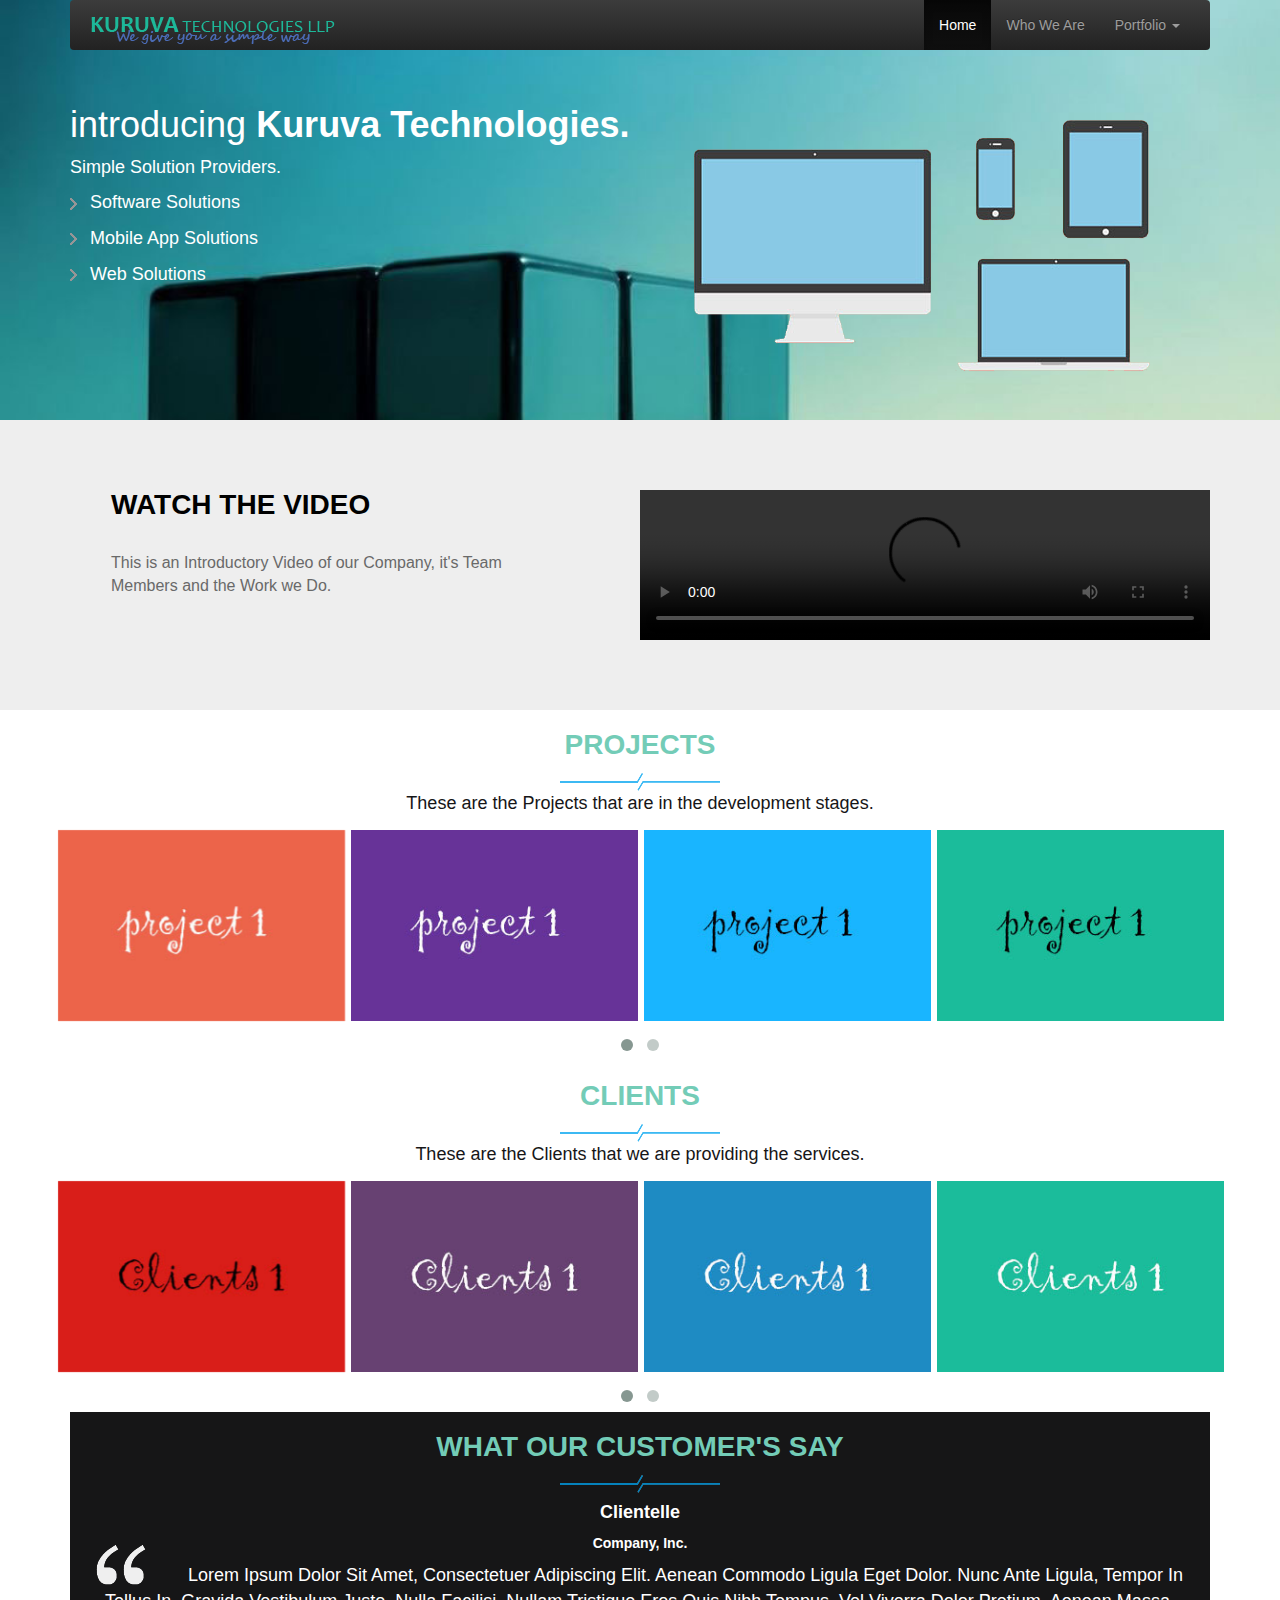
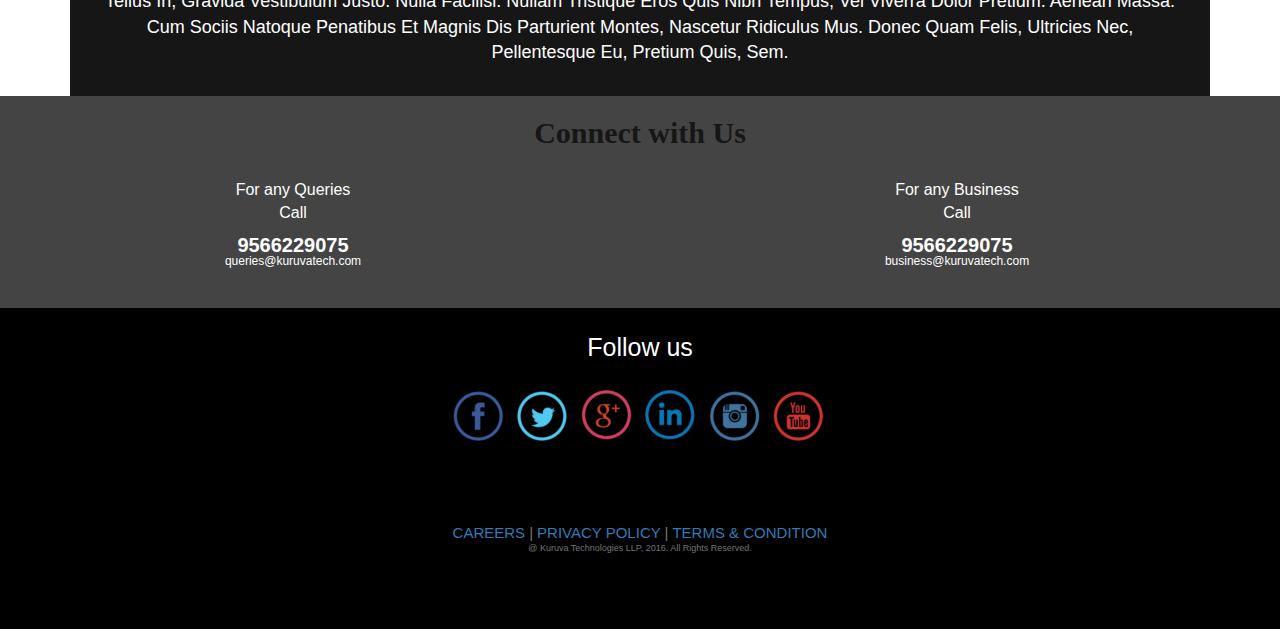
==== commit 3a229c98: "New Changes" ====
--- a/index.html
+++ b/index.html
@@ -1,4 +1,4 @@
-<!doctype html>
+<!DOCTYPE html>
 <html class="no-js" lang="">
 
 <head>
@@ -45,13 +45,13 @@
                         <div class="collapse navbar-collapse" id="myNavbar">
                             <ul class="nav navbar-nav navbar-right">
                                 <li class="active"><a href="index.html" target="_self">Home</a></li>
-                                <li><a href="whoweare.html" target="_blank">Who We Are</a></li>
+                                <li><a href="whoweare.html" target="_self">Who We Are</a></li>
                                 <li class="dropdown">
                                     <a class="dropdown-toggle" data-toggle="dropdown" href="#">Portfolio <span class="caret"></span></a>
                                     <ul class="dropdown-menu">
                                         <li><a href="sd.html" target="_parent">Software Development</a></li>
                                         <li><a href="mad.html" target="_parent">Mobile Apps Development</a></li>
-                                        <li><a href="webdev.html" target="_parent">Web Development</a></li>
+                                        <li><a href="webdev.html" target="_parentself">Web Development</a></li>
                                     </ul>
                                 </li>
                                 <!--                                <li><a href="clients.html" target="_blank">Clients</a></li>-->
@@ -96,7 +96,7 @@
             </div>
             <div class="vid">
                 <video width="500" controls>
-                    <source src="img/BATMAN%20VS%20SUPERMAN%20Teaser%20Trailer%202%20(2016).mp4" type="video/mp4"> Your browser does not support HTML5 video.
+                    <source src="img/JW.mp4" type="video/mp4"> Your browser does not support HTML5 video.
                 </video>
             </div>
         </div>
@@ -296,9 +296,9 @@
             <div class="below">
                 <div class="option">
                     <ul class="line">
-                        <li><a href="careers.html" target="_blank">careers</a> |</li>
-                        <li><a href="privacy.html" target="_blank">Privacy Policy</a> |</li>
-                        <li><a href="terms.html" target="_blank">terms &amp; condition</a></li>
+                        <li><a href="careers.html" target="_self">careers</a> |</li>
+                        <li><a href="privacy.html" target="_self">Privacy Policy</a> |</li>
+                        <li><a href="terms.html" target="_self">terms &amp; condition</a></li>
                     </ul>
                 </div>
                 <div class="copyright">
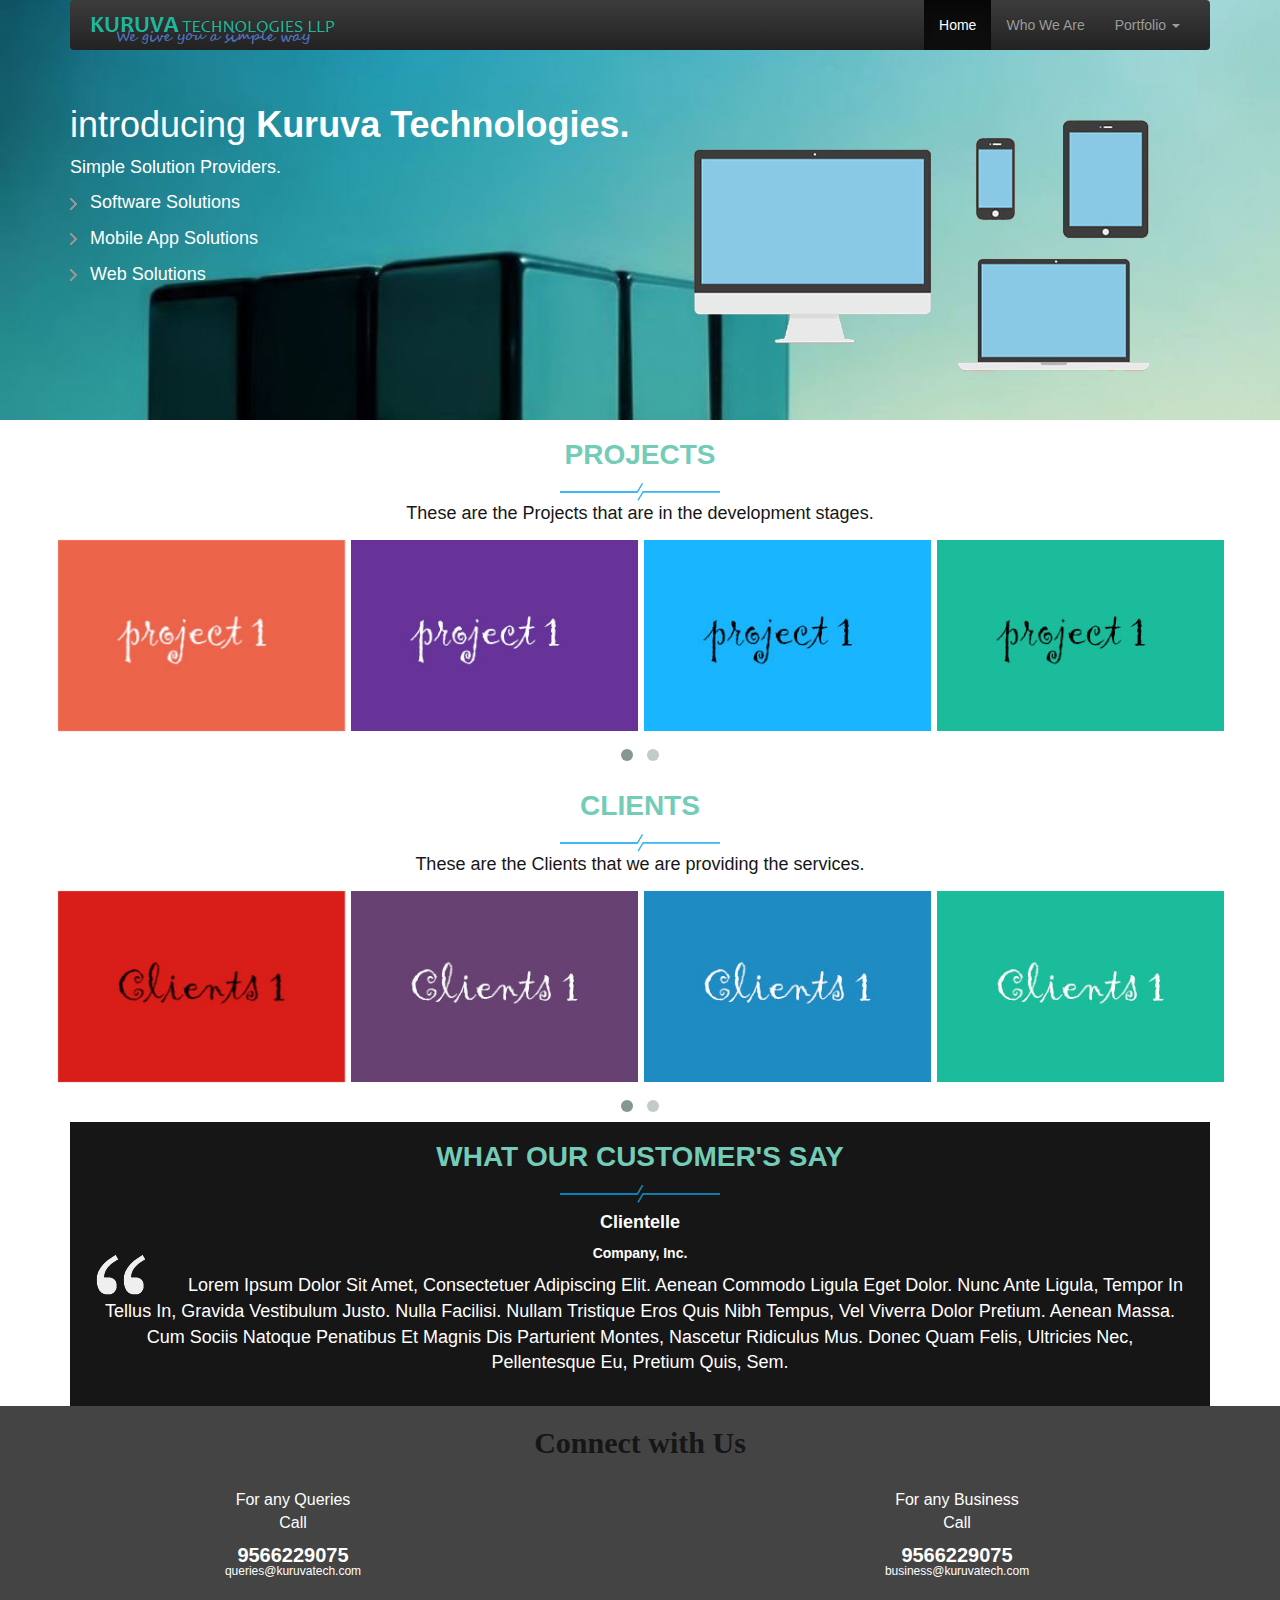
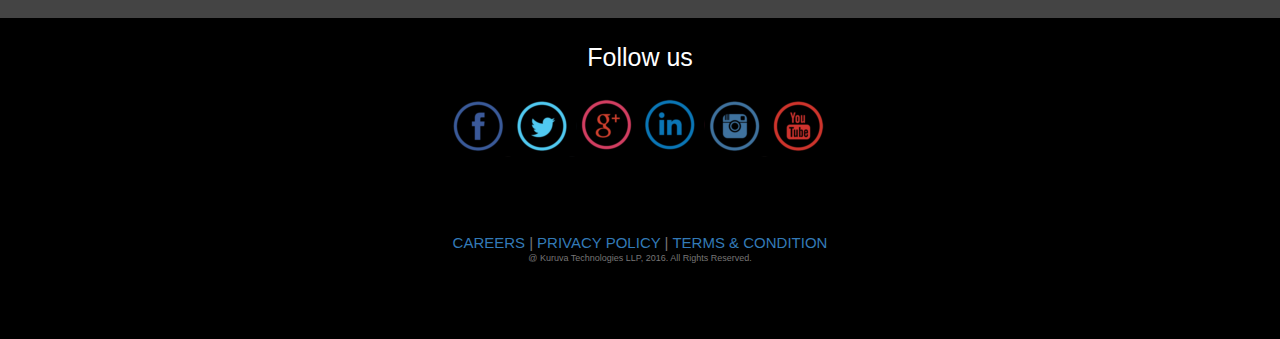
==== commit 823e2bf8: "Removed Video Section" ====
--- a/index.html
+++ b/index.html
@@ -85,6 +85,7 @@
         </div>
     </header>
 
+<!--
     <div class="section2">
         <div class="container">
             <div class="watch">
@@ -101,6 +102,7 @@
             </div>
         </div>
     </div>
+-->
 
     <div class="section3">
         <div class="container">
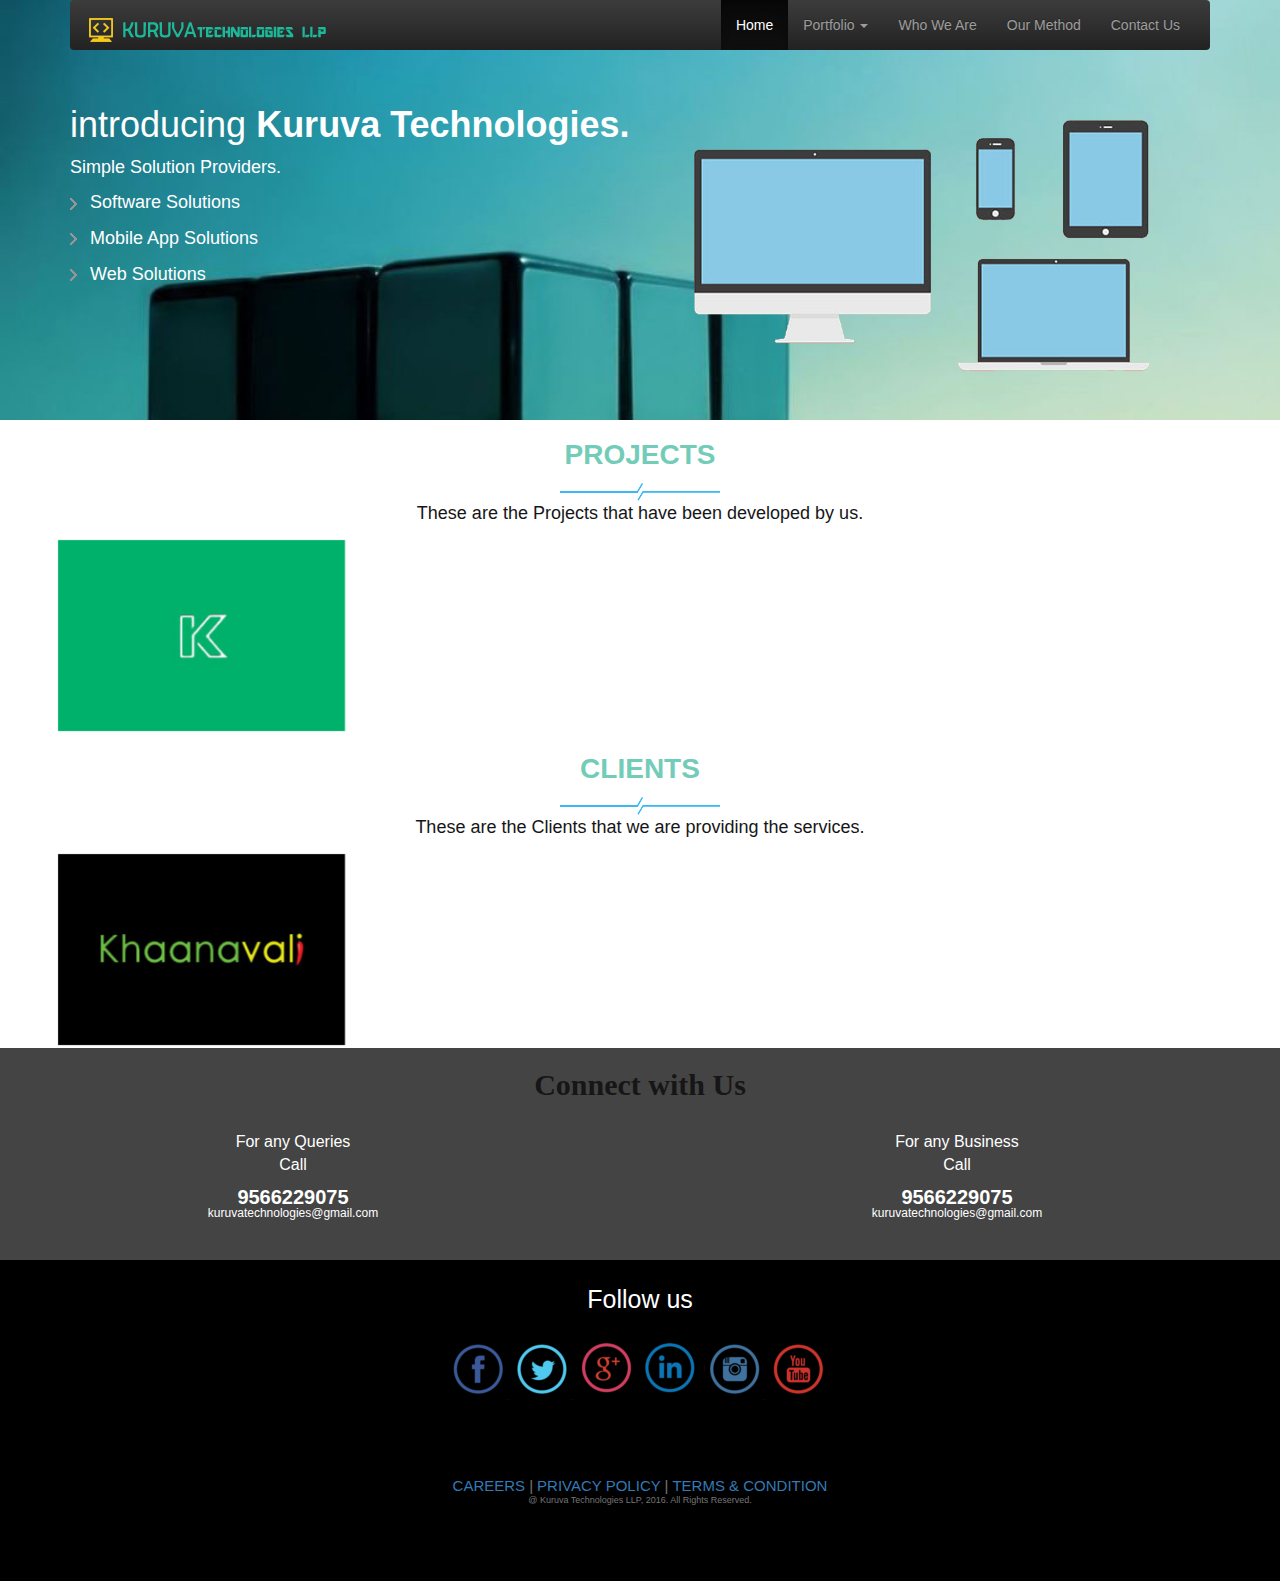
==== commit 240dee25: "New Inclusions" ====
--- a/index.html
+++ b/index.html
@@ -40,20 +40,22 @@
                                 <span class="icon-bar"></span>
                                 <span class="icon-bar"></span>
                             </button>
-                            <a class="navbar-brand" href="index.html" target="_self"><img src="img/Logo.png" alt="Logo" /></a>
+                            <a class="navbar-brand" href="index.html" target="_self"><img src="img/Kuruva3.png" alt="Logo" /></a>
                         </div>
                         <div class="collapse navbar-collapse" id="myNavbar">
                             <ul class="nav navbar-nav navbar-right">
                                 <li class="active"><a href="index.html" target="_self">Home</a></li>
-                                <li><a href="whoweare.html" target="_self">Who We Are</a></li>
                                 <li class="dropdown">
                                     <a class="dropdown-toggle" data-toggle="dropdown" href="#">Portfolio <span class="caret"></span></a>
                                     <ul class="dropdown-menu">
                                         <li><a href="sd.html" target="_parent">Software Development</a></li>
                                         <li><a href="mad.html" target="_parent">Mobile Apps Development</a></li>
-                                        <li><a href="webdev.html" target="_parentself">Web Development</a></li>
+                                        <li><a href="webdev.html" target="_parent">Web Development</a></li>
                                     </ul>
                                 </li>
+                                <li><a href="whoweare.html" target="_self">Who We Are</a></li>
+                                <li><a href="method.html" target="_self">Our Method</a></li>
+                                <li><a href="contactus.html" target="_self">Contact Us</a></li>
                                 <!--                                <li><a href="clients.html" target="_blank">Clients</a></li>-->
                             </ul>
                         </div>
@@ -85,7 +87,7 @@
         </div>
     </header>
 
-<!--
+    <!--
     <div class="section2">
         <div class="container">
             <div class="watch">
@@ -109,17 +111,18 @@
             <div class="row team">
                 <h3>PROJECTS</h3>
                 <img src="img/line.png" alt="yeli">
-                <p>These are the Projects that are in the development stages.
-                    <div id="owl-example">
-                        <div class="item">
-                            <a id="inline" href="#f"><img src="img/pro1.jpg" /></a>
-                            <div style="display:none">
-                                <div id="f" class="teamdesc">
-                                    <img src="img/pro1.jpg" />
-                                    <h6>Lorem Ipsum is simply dummy text of the printing and typesetting industry. Lorem Ipsum has been the industry's standard dummy text ever since the 1500s, when an unknown printer took a galley of type and scrambled it to make a type specimen book.</h6>
-                                </div>
-                            </div>
-                        </div>
+                <p>These are the Projects that have been developed by us.</p>
+                <div id="owl-example">
+                    <div class="item">
+                        <a id="inline" href="#f"><img src="img/Khaanavali.jpg" /></a>
+                        <div style="display:none">
+                            <div id="f" class="teamdesc">
+                                <img src="img/Khaanavali.jpg" />
+                                <h6>Khaanavali is the self establishment Project and a Product of Kuruva Technologies LLP. It is a product about providing complete Online Food Order and Delivery Solution for the local hotels which specializes in North Karnataka dishes.</h6>
+                            </div>
+                        </div>
+                    </div>
+                    <!--
                         <div class="item">
                             <a id="inline" href="#g"><img src="img/pro2.jpg" /></a>
                             <div style="display:none">
@@ -156,22 +159,24 @@
                                 </div>
                             </div>
                         </div>
-                    </div>
+-->
+                </div>
             </div>
             <div class="row client">
                 <h3>CLIENTS</h3>
                 <img src="img/line.png" alt="yeli">
-                <p>These are the Clients that we are providing the services.
-                    <div id="owl-example-two">
-                        <div class="items">
-                            <a id="inline" href="#a"><img src="img/client1.jpg" /></a>
-                            <div style="display:none">
-                                <div id="a" class="teamdesc">
-                                    <img src="img/client1.jpg" />
-                                    <h6>Lorem Ipsum is simply dummy text of the printing and typesetting industry. Lorem Ipsum has been the industry's standard dummy text ever since the 1500s, when an unknown printer took a galley of type and scrambled it to make a type specimen book.</h6>
-                                </div>
-                            </div>
-                        </div>
+                <p>These are the Clients that we are providing the services.</p>
+                <div id="owl-example-two">
+                    <div class="items">
+                        <a id="inline" href="#a"><img src="img/Khanavali.jpg" /></a>
+                        <div style="display:none">
+                            <div id="a" class="teamdesc">
+                                <img src="img/Khanavali.jpg" />
+                                <h6>Khaanavali is the self establishment Project and a Product of Kuruva Technologies LLP. It is a product about providing complete Online Food Order and Delivery Solution for the local hotels which specializes in North Karnataka dishes. Around 5 - 6 khaanavalis are registered, active and providing services across top populated areas of Bengaluru city.</h6>
+                            </div>
+                        </div>
+                    </div>
+                    <!--
                         <div class="items">
                             <a id="inline" href="#b"><img src="img/client2.jpg" /></a>
                             <div style="display:none">
@@ -208,16 +213,17 @@
                                 </div>
                             </div>
                         </div>
-                    </div>
-            </div>
-            <div class="testimonial">
+-->
+                </div>
+            </div>
+            <!--<div class="testimonial">
                 <div class="customer">
                     <h2>what our customer's say</h2>
                     <img src="img/line.png" alt="yeli">
                 </div>
                 <div id="query">
                     <div class="cycle-slideshow composite-example" data-cycle-fx="scrollHorz" data-cycle-slides="> div.slide" data-cycle-timeout="5000">
-                        <!--                        <div class="cycle-pager"></div>-->
+                        <!--                        <div class="cycle-pager"></div>
                         <div class="row slide">
                             <div class="guy">
                                 <h5>Clientelle</h5>
@@ -250,7 +256,7 @@
                         </div>
                     </div>
                 </div>
-            </div>
+            </div>-->
         </div>
     </div>
 
@@ -265,14 +271,14 @@
                         <br> Call
                     </p>
                     <h2>9566229075</h2>
-                    <h5>queries@kuruvatech.com</h5>
+                    <h5>kuruvatechnologies@gmail.com</h5>
                 </div>
                 <div class="right">
                     <p>For any Business
                         <br> Call
                     </p>
                     <h2>9566229075</h2>
-                    <h5>business@kuruvatech.com</h5>
+                    <h5>kuruvatechnologies@gmail.com</h5>
                 </div>
             </div>
         </div>
--- a/css/main.css
+++ b/css/main.css
@@ -807,7 +807,7 @@
 .techlist li {
     border: 1px solid #D24D57;
     width: 33%;
-    height: 550px;
+    height: 600px;
     display: inline-block;
     vertical-align: top;
     clear: both;
@@ -836,18 +836,19 @@
 }
 
 .techlist li .techpartlist .techtail {
-    text-align: center;
+    /*    text-align: center;*/
     margin: 5px;
 }
 
 .techlist li .techpartlist .techtail p {
-    font-size: 14px;
+    font-size: 16px;
+    font-weight: 600;
 }
 
 .techlist li .techpartlist .techtail a {
-    border: 1px solid #E87E04;
+    /*    border: 1px solid #E87E04;*/
     padding: 3px;
-    text-align: center;
+    /*    text-align: center;*/
 }
 
 .techlist li .techpartlist .techtail a .buttn {
@@ -942,6 +943,125 @@
 .terms h4 {
     font-weight: 600;
     color: #3A539B;
+}
+
+.sectionsixteen {
+    margin: 20px auto;
+    clear: both;
+}
+
+.contact {
+    margin: 30px auto;
+    float: left;
+    clear: both;
+    width: 100%;
+    /*
+    padding-top: 3px;
+    -webkit-box-sizing: border-box;
+    -moz-box-sizing: border-box;
+    -o-box-sizing: border-box;
+    box-sizing: border-box;
+*/
+}
+
+.contact h4 {
+    text-align: center;
+    margin-top: 20px;
+    font-weight: 600;
+}
+
+.addlist li h3 {
+    text-align: center;
+}
+
+.addlist li h5 {
+    margin-left: 45px;
+    padding: 10px;
+}
+
+.addlist li img {
+    float: left;
+    margin: 0px auto;
+    padding-left: 5px;
+}
+
+.maps {
+    margin: 30px auto;
+    width: 100%;
+    float: left;
+    clear: both;
+    /*
+    padding: 5px;
+    -webkit-box-sizing: border-box;
+    -moz-box-sizing: border-box;
+    -o-box-sizing: border-box;
+    box-sizing: border-box;
+*/
+}
+
+.sectionseventeen {
+    margin: 20px auto;
+    clear: both;
+}
+
+.brief {
+    text-align: center;
+    margin: 12px auto;
+    clear: both;
+}
+
+.brief h3 {
+    font-size: 28px;
+    font-weight: 700;
+    color: #73ccb7;
+    text-transform: uppercase;
+}
+
+.brief img {
+    width: auto;
+    margin: 0 auto;
+}
+
+.brief p {
+    font-size: 18px;
+    font-weight: 500;
+    color: #161617;
+}
+
+.leftist li {
+    margin: 36px auto;
+    height: 150px;
+}
+
+.leftist h4 {
+    font-size: 20px;
+    font-weight: 800;
+    text-align: center;
+}
+
+.leftist p {
+    font-size: 16px;
+    font-weight: 600;
+    color: gray;
+    text-align: center;
+}
+
+.rightist li {
+    margin: 36px auto;
+    height: 150px;
+}
+
+.rightist h4 {
+    font-size: 20px;
+    font-weight: 800;
+    text-align: center;
+}
+
+.rightist p {
+    font-size: 16px;
+    font-weight: 600;
+    color: gray;
+    text-align: center;
 }
 
 @media only screen and (min-width:320px) {
